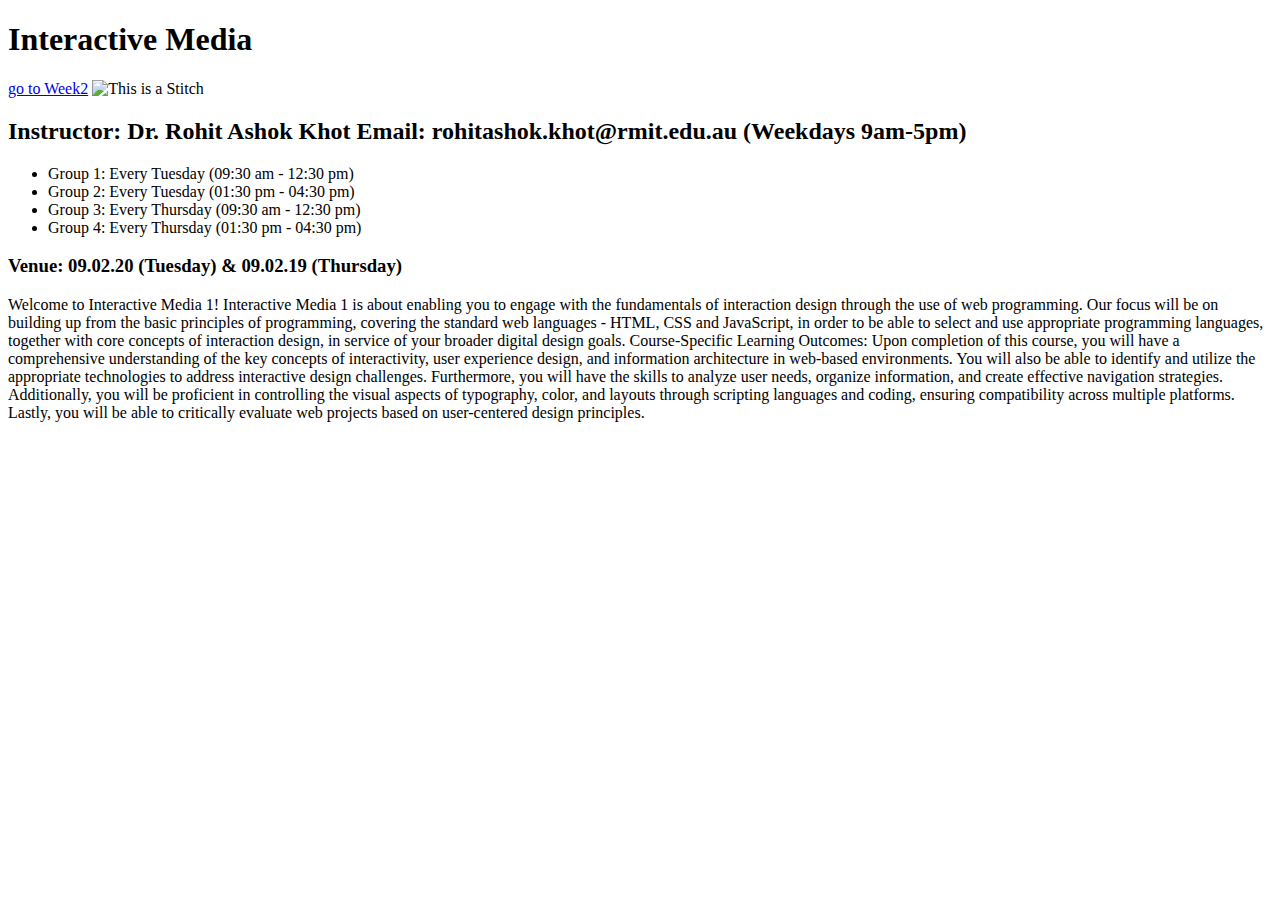
==== index.html @ d9fa03a2 "Update index.html" ====
<!DOCTYPE html>
<html lang="en">
<head>
    <meta charset="UTF-8">
    <meta name="viewport" content="width=device-width, initial-scale=1.0">
    <title>My First Webpage</title>
    <link rel="apple-touch-icon" sizes="180x180" href="/apple-touch-icon.png">
    <link rel="icon" type="image/png" sizes="32x32" href="/favicon-32x32.png">
    <link rel="icon" type="image/png" sizes="16x16" href="/favicon-16x16.png">
    <link rel="manifest" href="/site.webmanifest">
</head>
<body>
    <h1>Interactive Media</h1>
    <a href="https://bmtrista.github.io/Week2/">go to Week2</a>
    <img alt="This is a Stitch" src="https://upload.wikimedia.org/wikipedia/en/thumb/d/d2/Stitch_%28Lilo_%26_Stitch%29.svg/440px-Stitch_%28Lilo_%26_Stitch%29.svg.png"/>
    <h2>
    Instructor: Dr. Rohit Ashok Khot
    Email: rohitashok.khot@rmit.edu.au (Weekdays 9am-5pm)
    </h2>
    <ul>
      <li>Group 1: Every Tuesday (09:30 am - 12:30 pm)</li>
      <li>Group 2: Every Tuesday (01:30 pm - 04:30 pm)</li>
      <li>Group 3: Every Thursday (09:30 am - 12:30 pm)</li>
      <li>Group 4: Every Thursday (01:30 pm - 04:30 pm)</li>
    </ul>
    <h3>Venue: 09.02.20 (Tuesday) & 09.02.19 (Thursday)</h3>
    <p>
      Welcome to Interactive Media 1!
        
      Interactive Media 1 is about enabling you to engage with the fundamentals of interaction design through the use of web
      programming. Our focus will be on building up from the basic principles of programming, covering the standard web
      languages - HTML, CSS and JavaScript, in order to be able to select and use appropriate programming languages, together
      with core concepts of interaction design, in service of your broader digital design goals.
        
      Course-Specific Learning Outcomes:
        
      Upon completion of this course, you will have a comprehensive understanding of the key concepts of interactivity, user
      experience design, and information architecture in web-based environments. You will also be able to identify and utilize
      the appropriate technologies to address interactive design challenges. Furthermore, you will have the skills to analyze
      user needs, organize information, and create effective navigation strategies. Additionally, you will be proficient in
      controlling the visual aspects of typography, color, and layouts through scripting languages and coding, ensuring
      compatibility across multiple platforms. Lastly, you will be able to critically evaluate web projects based on
      user-centered design principles.
    </p>
    
    
   
</body>
</html>
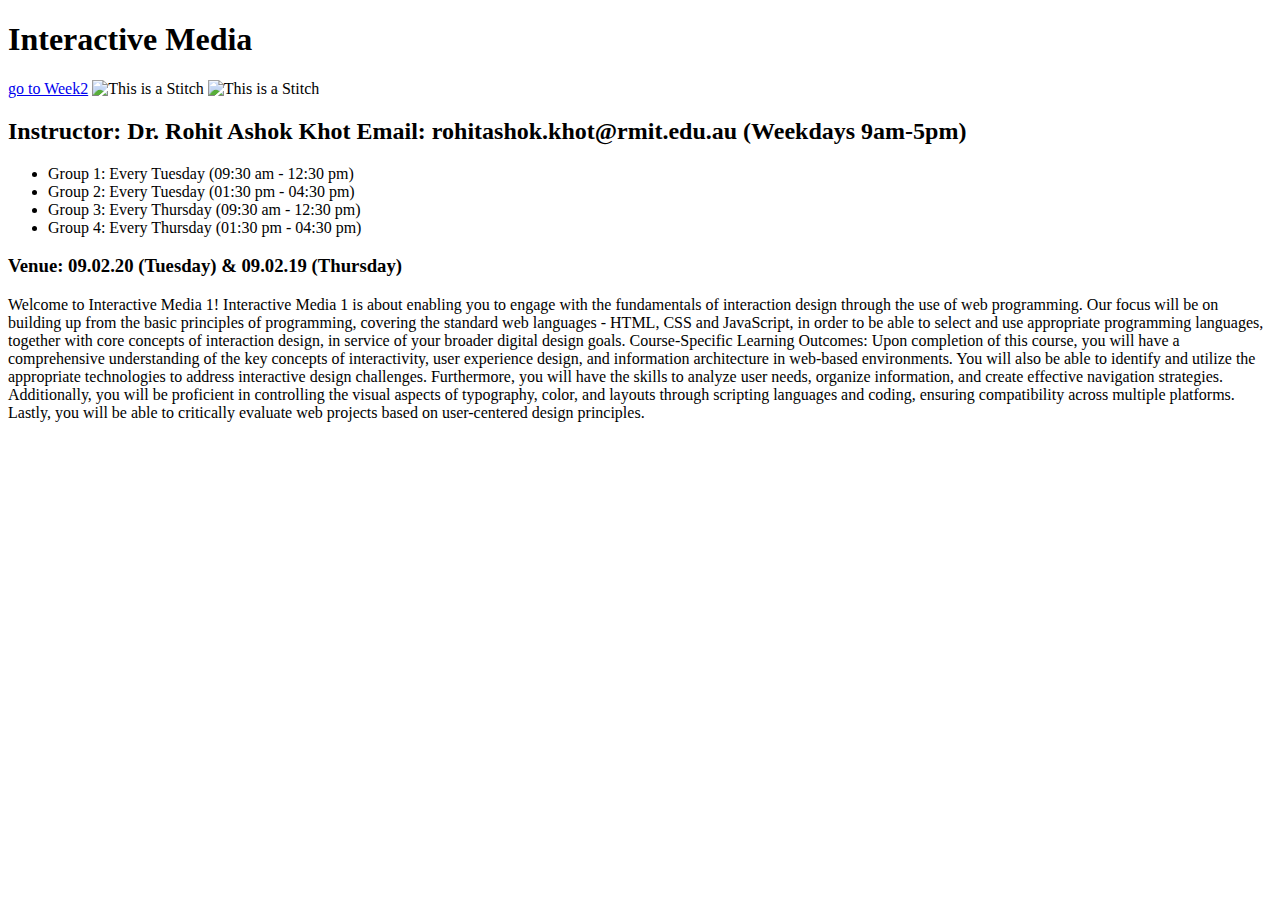
==== commit 38ec9d1d: "Update index.html" ====
--- a/index.html
+++ b/index.html
@@ -13,6 +13,7 @@
     <h1>Interactive Media</h1>
     <a href="https://bmtrista.github.io/Week2/">go to Week2</a>
     <img alt="This is a Stitch" src="https://upload.wikimedia.org/wikipedia/en/thumb/d/d2/Stitch_%28Lilo_%26_Stitch%29.svg/440px-Stitch_%28Lilo_%26_Stitch%29.svg.png"/>
+    <img src="Stitch.png" alt="This is a Stitch"/>
     <h2>
     Instructor: Dr. Rohit Ashok Khot
     Email: rohitashok.khot@rmit.edu.au (Weekdays 9am-5pm)
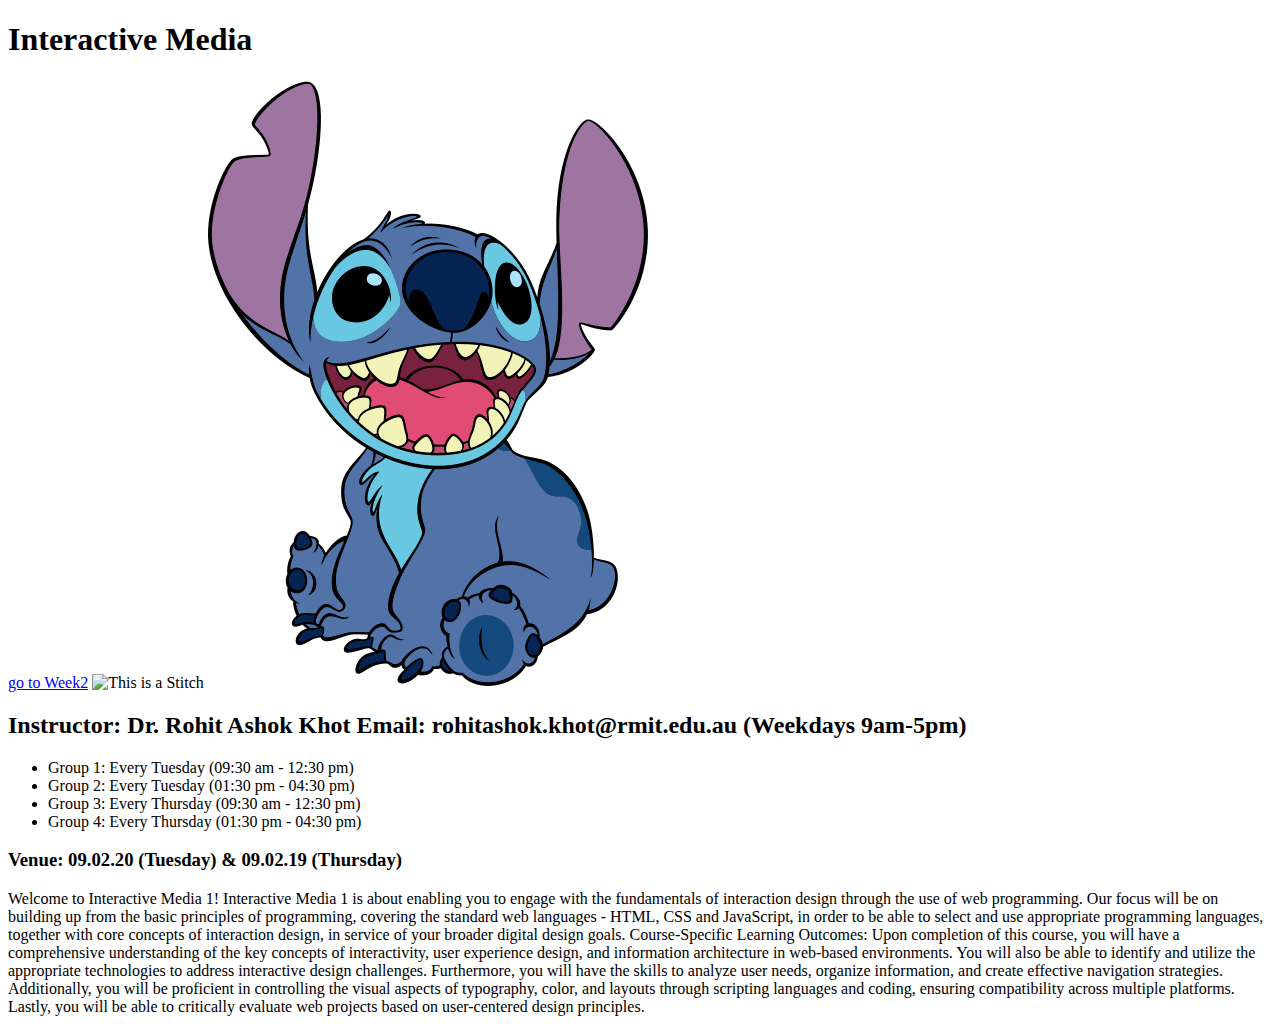
==== commit 95b16f03: "Update index.html" ====
--- a/index.html
+++ b/index.html
@@ -14,10 +14,15 @@
     <a href="https://bmtrista.github.io/Week2/">go to Week2</a>
     <img alt="This is a Stitch" src="https://upload.wikimedia.org/wikipedia/en/thumb/d/d2/Stitch_%28Lilo_%26_Stitch%29.svg/440px-Stitch_%28Lilo_%26_Stitch%29.svg.png"/>
     <img src="Stitch.png" alt="This is a Stitch"/>
+    <!--I have added a Stitch image-->
+
     <h2>
     Instructor: Dr. Rohit Ashok Khot
     Email: rohitashok.khot@rmit.edu.au (Weekdays 9am-5pm)
     </h2>
+
+    <!--This is my first webpage-->
+    <!--This is my Stitch-->
     <ul>
       <li>Group 1: Every Tuesday (09:30 am - 12:30 pm)</li>
       <li>Group 2: Every Tuesday (01:30 pm - 04:30 pm)</li>
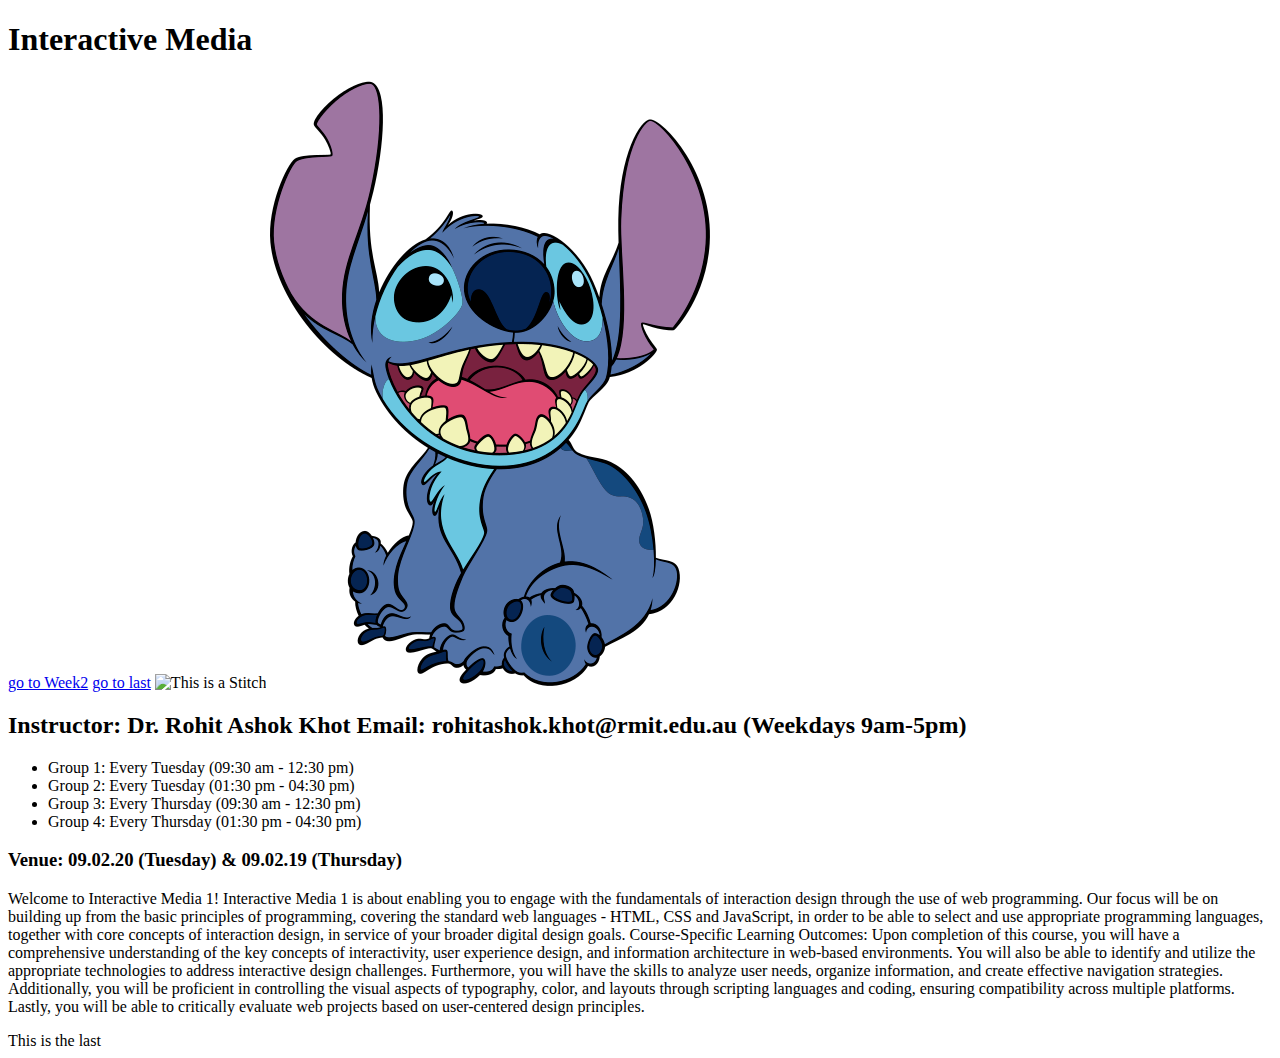
==== commit 9c5f4d94: "Update index.html" ====
--- a/index.html
+++ b/index.html
@@ -4,14 +4,15 @@
     <meta charset="UTF-8">
     <meta name="viewport" content="width=device-width, initial-scale=1.0">
     <title>My First Webpage</title>
-    <link rel="apple-touch-icon" sizes="180x180" href="/apple-touch-icon.png">
-    <link rel="icon" type="image/png" sizes="32x32" href="/favicon-32x32.png">
-    <link rel="icon" type="image/png" sizes="16x16" href="/favicon-16x16.png">
-    <link rel="manifest" href="/site.webmanifest">
+<link rel="apple-touch-icon" sizes="180x180" href="/apple-touch-icon.png">
+<link rel="icon" type="image/png" sizes="32x32" href="/favicon-32x32.png">
+<link rel="icon" type="image/png" sizes="16x16" href="/favicon-16x16.png">
+<link rel="manifest" href="/site.webmanifest">
 </head>
 <body>
     <h1>Interactive Media</h1>
     <a href="https://bmtrista.github.io/Week2/">go to Week2</a>
+    <a href="#last"> go to last</a>
     <img alt="This is a Stitch" src="https://upload.wikimedia.org/wikipedia/en/thumb/d/d2/Stitch_%28Lilo_%26_Stitch%29.svg/440px-Stitch_%28Lilo_%26_Stitch%29.svg.png"/>
     <img src="Stitch.png" alt="This is a Stitch"/>
     <!--I have added a Stitch image-->
@@ -48,7 +49,9 @@
       compatibility across multiple platforms. Lastly, you will be able to critically evaluate web projects based on
       user-centered design principles.
     </p>
-    
+    <p2 id="last">
+      This is the last
+    </p2>
     
    
 </body>
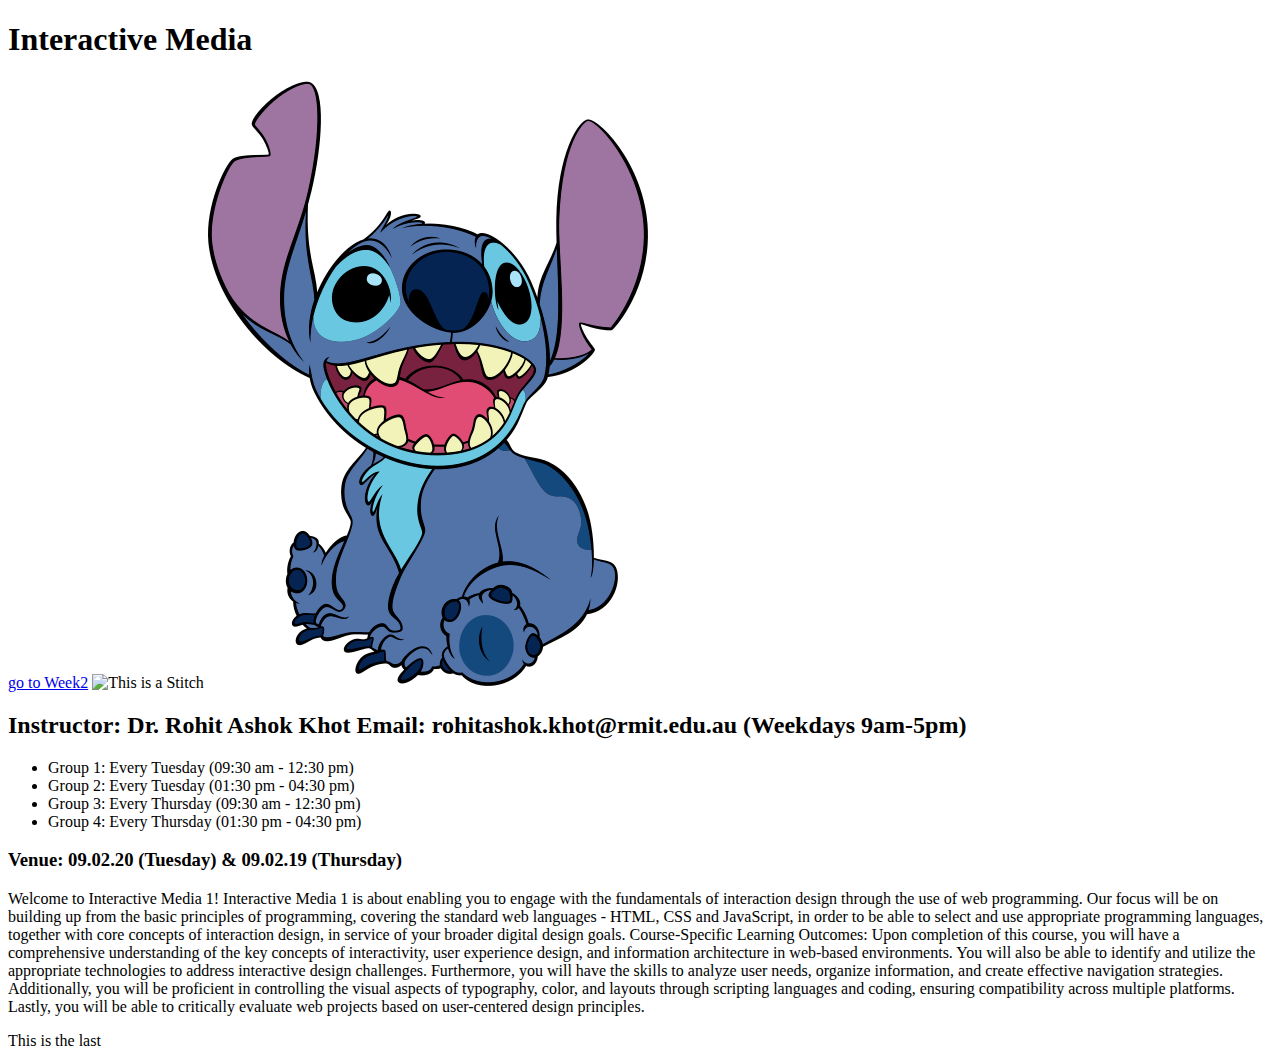
==== commit 3a4bac8b: "Update index.html" ====
--- a/index.html
+++ b/index.html
@@ -12,7 +12,7 @@
 <body>
     <h1>Interactive Media</h1>
     <a href="https://bmtrista.github.io/Week2/">go to Week2</a>
-    <a href="#last"> go to last</a>
+    <a href="#last" hidden>go to last</a>
     <img alt="This is a Stitch" src="https://upload.wikimedia.org/wikipedia/en/thumb/d/d2/Stitch_%28Lilo_%26_Stitch%29.svg/440px-Stitch_%28Lilo_%26_Stitch%29.svg.png"/>
     <img src="Stitch.png" alt="This is a Stitch"/>
     <!--I have added a Stitch image-->
